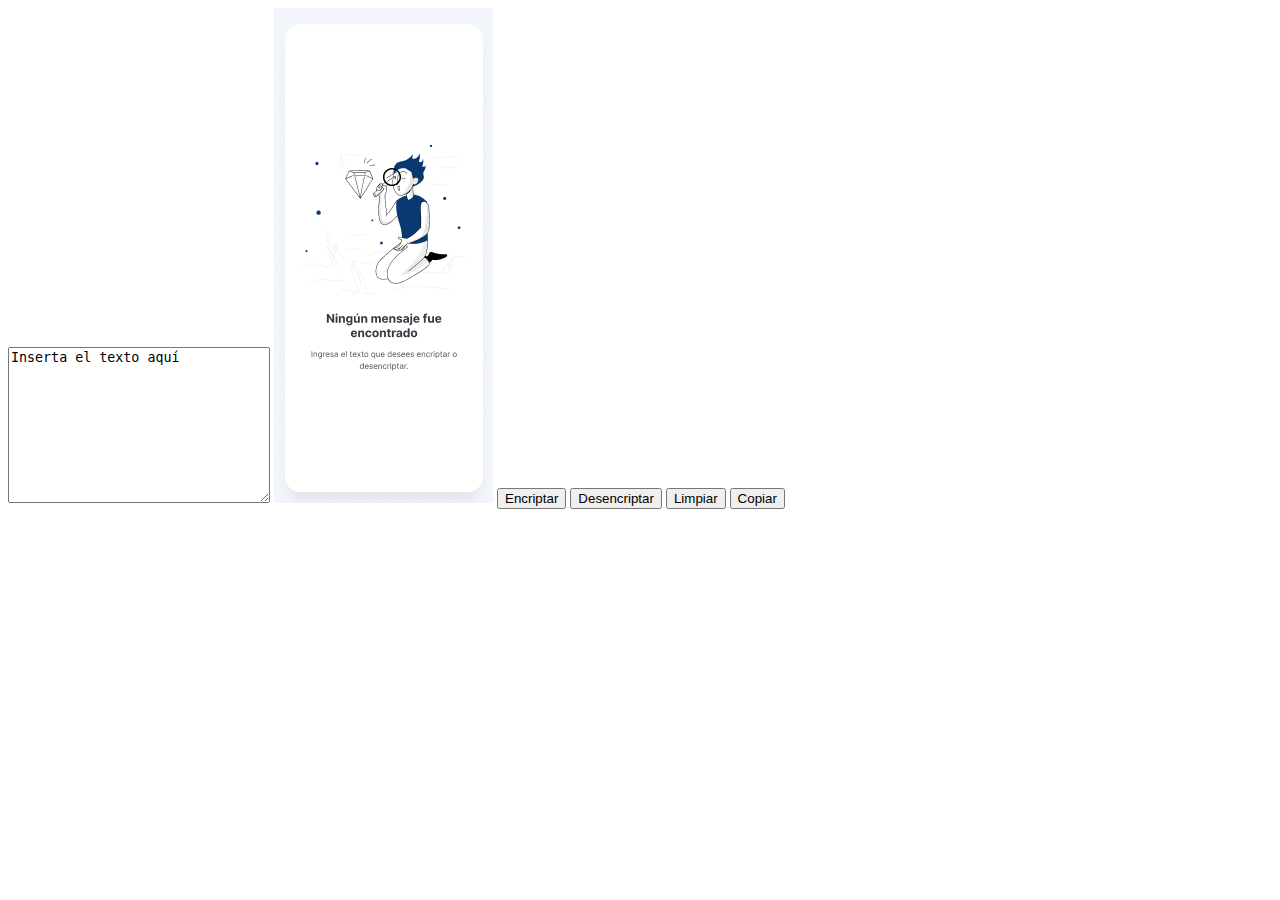
==== pagina.html @ 22591d4b "Inicio proyecto, faltan estilos" ====
<!DOCTYPE html>
<html lang="en">
<head>
    <meta charset="UTF-8">
    <meta name="viewport" content="width=device-width, initial-scale=1.0">
    <title>Encriptador de texto</title>
</head>
<body>
    <textarea name="text" cols="30" rows="10" id="text">Inserta el texto aquí</textarea>

    <textarea name="enc" cols="30" rows="10" id="enc" hidden></textarea>
    <img src="imagenes/1.png" alt="Sin Mensaje" id="imagen">

    <button onclick="encriptar()">Encriptar</button>
    <button onclick="desencriptar()">Desencriptar</button>
    <button onclick="limpiar()">Limpiar</button>
    <button onclick="copiar()">Copiar</button>
    <script src="app.js"></script>
</body>
</html>
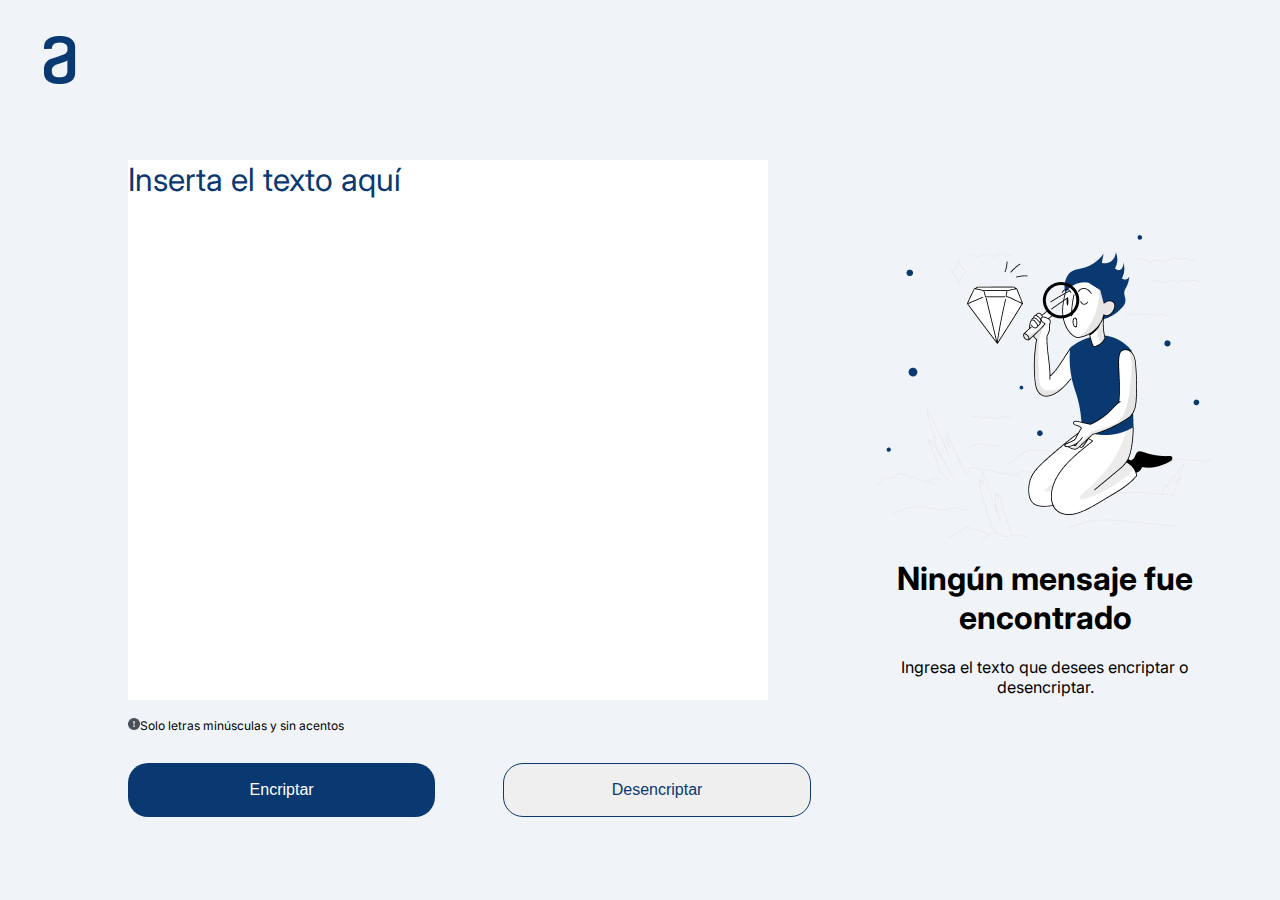
==== commit dd0a7134: "Estilos agregados" ====
--- a/pagina.html
+++ b/pagina.html
@@ -3,18 +3,47 @@
 <head>
     <meta charset="UTF-8">
     <meta name="viewport" content="width=device-width, initial-scale=1.0">
+    <link rel="stylesheet" href="estilo.css">
     <title>Encriptador de texto</title>
 </head>
 <body>
-    <textarea name="text" cols="30" rows="10" id="text">Inserta el texto aquí</textarea>
+    <header class="encabezado">
+        <div class="logo">
+            <img src="imagenes/logo-alura.png" alt="logo de alura">
+        </div>
+    </header>
+    <main class="cuerpo">
+        <div class="panel_izquierdo">
+            <div class="contenedor">
+                <textarea name="text" id="text" class="textoUsuario">Inserta el texto aquí</textarea>
+                <div class="info">
+                    <img src="imagenes/exclamacion.png" alt="simbolo" height="12px" width="12px">
+                    <p id="alerta">Solo letras minúsculas y sin acentos</p>
+                </div>
+            </div>
+            <div class="botones">
+                <button onclick="encriptar()" class="boton encriptar">Encriptar</button>
+                <button onclick="desencriptar()" class="boton desencriptar">Desencriptar</button>
+            </div>
+        </div>
+        <div class="panel_derecho">
+            <div id="elementos">
+                <img src="imagenes/imagen.png" alt="imagen-muneco" id="imagen">
+                <br>
+                <h1>Ningún mensaje fue<br>encontrado</h1>
+                <br>
+                <p>Ingresa el texto que desees encriptar o<br>desencriptar.</p>
+            </div>
+            <textarea name="text" id="enc" class="resultado" hidden>Inserta el texto aquí</textarea>
+            <div class="botones" id="mostrar" hidden>
+                <button onclick="copiar()" class="boton copiar" id="copia" hidden>Copiar</button>
+                <button onclick="limpiar()" class="boton limpiar" id="limpia" hidden>Limpiar</button>
+            </div>
+        </div>   
+    </main>
 
-    <textarea name="enc" cols="30" rows="10" id="enc" hidden></textarea>
-    <img src="imagenes/1.png" alt="Sin Mensaje" id="imagen">
-
-    <button onclick="encriptar()">Encriptar</button>
-    <button onclick="desencriptar()">Desencriptar</button>
-    <button onclick="limpiar()">Limpiar</button>
-    <button onclick="copiar()">Copiar</button>
+    <footer></footer>
+    
     <script src="app.js"></script>
 </body>
 </html>--- a/estilo.css
+++ b/estilo.css
@@ -0,0 +1,134 @@
+@import url('https://fonts.googleapis.com/css2?family=Inter:ital,opsz,wght@0,14..32,100..900;1,14..32,100..900&display=swap');
+
+* {
+    margin: 0;
+    padding: 0;
+}
+
+body {
+    background-color: #f0f4f8;
+    height: 100vh;
+    width: 100vw;
+    box-sizing: border-box;
+}
+
+.encabezado{
+    display: flex;
+    justify-content: flex-start;
+    padding-top: 4vh;
+    padding-bottom: 8vh;
+}
+
+.cuerpo{
+    display: flex;
+    margin-left: 10vw;
+    font-family: "Inter", sans-serif;
+    font-optical-sizing: auto;
+    font-weight: 400;
+    font-style: normal;
+}
+
+.panel_izquierdo{
+    height: 70vh;
+    width: 60vw;
+}
+.panel_derecho{
+    margin-right: 5vw;
+    margin-left: 5vw;
+    height: 70vh;
+    width: 30vw;
+}
+
+.contenedor{
+    display: flex;
+    flex-direction: column;
+}
+
+.info{
+    display: flex;
+    justify-content: flex-start;
+    height: 3vh;
+    padding-top: 2vh;
+    padding-bottom: 2vh;
+}
+
+.textoUsuario{
+    border: 0;
+    background-color: white;
+    resize: none;
+    font-family: "Inter", sans-serif;
+    font-weight: 400;
+    font-style: normal;
+    font-size: 32px;
+    color: #0A3871;
+    height: 60vh;
+    width: 50vw;
+}
+
+.resultado{
+    border: 0;
+    background-color: white;
+    resize: none;
+    font-family: "Inter", sans-serif;
+    font-weight: 400;
+    font-style: normal;
+    font-size: 24px;
+    color: #495057;
+    height: 60vh;
+    width: 30vw;
+    padding-bottom: 7vh;
+}
+
+#elementos{
+    display: flex;
+    flex-direction: column;
+    justify-content: center;
+    align-items: center;
+    text-align: center;
+    height: 68vh;
+}
+
+#alerta{
+    font-size: 12px;
+}
+
+.botones{
+    display: flex;
+    justify-content: space-between;
+}
+
+.boton{
+    width: 45%;
+    height: 6vh;
+    border-radius: 20px;
+}
+
+.encriptar{
+    background-color: #0A3871;
+    color: white;
+    font-size: 16px;
+    border:0;
+}
+
+.desencriptar{
+    color: #0A3871;
+    font-size: 16px;
+    border-style: groove;
+    border-color: #0A3871;
+    border-width: 1px;
+}
+
+.copiar {
+    background-color: #0A3871;
+    color: white;
+    font-size: 16px;
+    border:0;
+}
+
+.limpiar {
+    color: #0A3871;
+    font-size: 16px;
+    border-style: groove;
+    border-color: #0A3871;
+    border-width: 1px;
+}
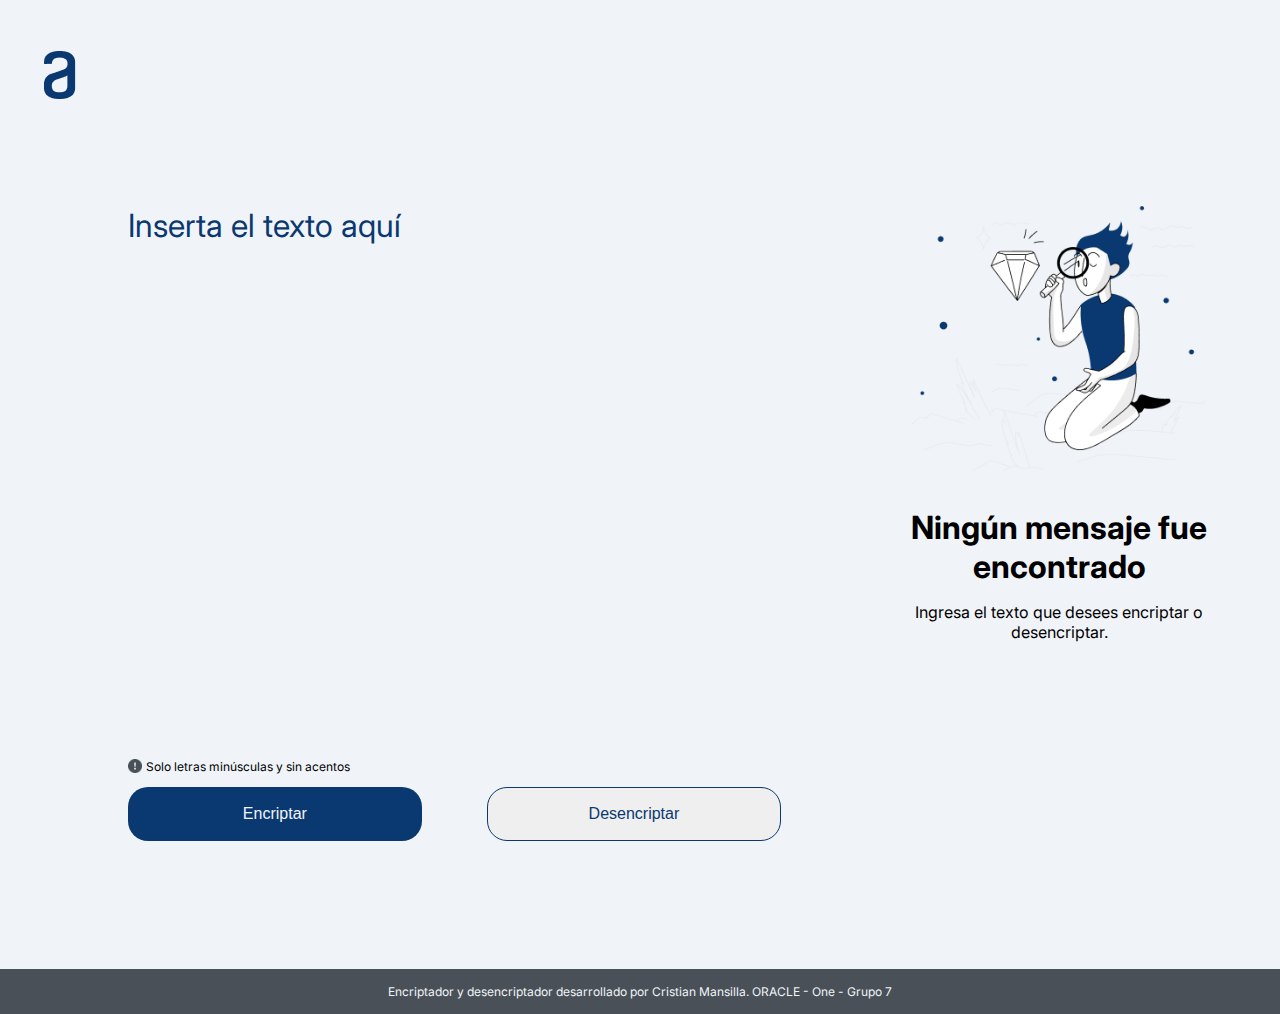
==== commit 5fb10f31: "Proyecto finalizado" ====
--- a/pagina.html
+++ b/pagina.html
@@ -17,7 +17,7 @@
             <div class="contenedor">
                 <textarea name="text" id="text" class="textoUsuario">Inserta el texto aquí</textarea>
                 <div class="info">
-                    <img src="imagenes/exclamacion.png" alt="simbolo" height="12px" width="12px">
+                    <img src="imagenes/exclamacion.png" alt="simbolo" class="icono">
                     <p id="alerta">Solo letras minúsculas y sin acentos</p>
                 </div>
             </div>
@@ -28,11 +28,13 @@
         </div>
         <div class="panel_derecho">
             <div id="elementos">
-                <img src="imagenes/imagen.png" alt="imagen-muneco" id="imagen">
-                <br>
-                <h1>Ningún mensaje fue<br>encontrado</h1>
-                <br>
-                <p>Ingresa el texto que desees encriptar o<br>desencriptar.</p>
+                <div class="muneco">
+                    <img src="imagenes/imagen.png" alt="imagen-muneco" id="imagen">
+                </div>
+                <div class="textos">
+                    <h1>Ningún mensaje fue encontrado</h1>
+                    <p>Ingresa el texto que desees encriptar o desencriptar.</p>
+                </div>
             </div>
             <textarea name="text" id="enc" class="resultado" hidden>Inserta el texto aquí</textarea>
             <div class="botones" id="mostrar" hidden>
@@ -40,10 +42,10 @@
                 <button onclick="limpiar()" class="boton limpiar" id="limpia" hidden>Limpiar</button>
             </div>
         </div>   
-    </main>
-
-    <footer></footer>
-    
+    </main>    
     <script src="app.js"></script>
 </body>
+<footer>
+    <p>Encriptador y desencriptador desarrollado por Cristian Mansilla. ORACLE - One - Grupo 7</p>
+</footer>
 </html>--- a/estilo.css
+++ b/estilo.css
@@ -1,4 +1,13 @@
 @import url('https://fonts.googleapis.com/css2?family=Inter:ital,opsz,wght@0,14..32,100..900;1,14..32,100..900&display=swap');
+
+:root{
+    --color_fondo: #f0f4f8;
+    --color_texto: #0A3871;
+    --color_resultado: #495057;
+
+    --font: "Inter", sans-serif;
+}
+
 
 * {
     margin: 0;
@@ -6,37 +15,45 @@
 }
 
 body {
-    background-color: #f0f4f8;
-    height: 100vh;
-    width: 100vw;
+    background-color: var(--color_fondo);
     box-sizing: border-box;
+    height: 100%;
+    width: 100%;
+    display: table;
+    margin: 0;
 }
 
 .encabezado{
     display: flex;
     justify-content: flex-start;
-    padding-top: 4vh;
-    padding-bottom: 8vh;
+    padding-top: 4%;
+    padding-bottom: 8%;
 }
 
 .cuerpo{
     display: flex;
-    margin-left: 10vw;
-    font-family: "Inter", sans-serif;
+    margin-left: 10%;
+    font-family: var(--font);
     font-optical-sizing: auto;
     font-weight: 400;
     font-style: normal;
+    padding-bottom: 10%;
+}
+
+h1{
+    padding-top: 10%;
+    padding-bottom: 5%;
 }
 
 .panel_izquierdo{
-    height: 70vh;
-    width: 60vw;
+    height: 70%;
+    width: 60%;
+    margin-right: 10%;
 }
 .panel_derecho{
-    margin-right: 5vw;
-    margin-left: 5vw;
-    height: 70vh;
-    width: 30vw;
+    height: 70%;
+    width: 30%;
+    margin-right: 5%;
 }
 
 .contenedor{
@@ -47,36 +64,36 @@
 .info{
     display: flex;
     justify-content: flex-start;
-    height: 3vh;
-    padding-top: 2vh;
-    padding-bottom: 2vh;
+    height: 3%;
+    padding-top: 2%;
+    padding-bottom: 2%;
 }
 
 .textoUsuario{
     border: 0;
-    background-color: white;
+    background-color: var(--color_fondo);
     resize: none;
-    font-family: "Inter", sans-serif;
-    font-weight: 400;
-    font-style: normal;
-    font-size: 32px;
-    color: #0A3871;
+    font-family: var(--font);
+    font-weight: 400;
+    font-style: normal;
+    font-size: 2rem;
+    color: var(--color_texto);
     height: 60vh;
-    width: 50vw;
+    width: 100%;
 }
 
 .resultado{
     border: 0;
-    background-color: white;
+    background-color: var(--color_fondo);
     resize: none;
-    font-family: "Inter", sans-serif;
-    font-weight: 400;
-    font-style: normal;
-    font-size: 24px;
-    color: #495057;
+    font-family: var(--font);
+    font-weight: 400;
+    font-style: normal;
+    font-size: 1.5rem;
+    color: var(--color_resultado);
     height: 60vh;
-    width: 30vw;
-    padding-bottom: 7vh;
+    width: 100%;
+    padding-bottom: 7%;
 }
 
 #elementos{
@@ -85,11 +102,11 @@
     justify-content: center;
     align-items: center;
     text-align: center;
-    height: 68vh;
+    height: 68%;
 }
 
 #alerta{
-    font-size: 12px;
+    font-size: 0.75rem;
 }
 
 .botones{
@@ -103,32 +120,108 @@
     border-radius: 20px;
 }
 
+.boton:hover{
+    background-color: var(--color_resultado);
+    color: var(--color_fondo);
+}
+
+.textoUsuario:hover, .resultado:hover{
+    border: 1px groove var(--color_texto);
+    border-radius: 6px;
+}
+
 .encriptar{
-    background-color: #0A3871;
-    color: white;
-    font-size: 16px;
+    background-color: var(--color_texto);
+    color: var(--color_fondo);
+    font-size: 1rem;
     border:0;
 }
 
 .desencriptar{
-    color: #0A3871;
-    font-size: 16px;
+    color: var(--color_texto);
+    font-size: 1rem;
     border-style: groove;
-    border-color: #0A3871;
+    border-color: var(--color_texto);
     border-width: 1px;
 }
 
 .copiar {
-    background-color: #0A3871;
-    color: white;
-    font-size: 16px;
+    background-color: var(--color_texto);
+    color: var(--color_fondo);
+    font-size: 1rem;
     border:0;
 }
 
 .limpiar {
-    color: #0A3871;
-    font-size: 16px;
+    color: var(--color_texto);
+    font-size: 1rem;
     border-style: groove;
-    border-color: #0A3871;
+    border-color: var(--color_texto);
     border-width: 1px;
 }
+
+.icono{
+    height: 1.6vh;
+    padding-right: 0.3vw;
+}
+
+#imagen{
+    width: 90%;
+}
+
+footer{
+    height: 5vh;
+    width: 100%;
+    display: flex;
+    justify-content: center;
+    align-items: center;
+    font-family: var(--font);
+    font-weight: 400;
+    font-style: normal;
+    font-size: 0.75rem;
+    background-color: var(--color_resultado);
+    color: var(--color_fondo);
+    
+}
+
+@media (max-width: 1100px) {
+    .encabezado{
+        padding-top: 4%;
+        padding-bottom: 4%;
+    }
+    .cuerpo{
+        flex-direction: column;
+    }
+    .panel_izquierdo{
+        height: 70%;
+        width: 80%;
+        padding: 10%;
+    }
+    .textoUsuario{
+        height: 24vh;
+    }
+    .panel_derecho{
+        height: 20%;
+        width: 80%;
+        padding: 10%;
+    }
+    #elementos{
+        display: flex;
+        flex-direction: row;
+    }
+    #imagen{
+        width: 80%;
+    }
+    .resultado{
+        height: 20vh;
+    }
+    footer{
+        
+    }
+}
+
+@media (max-width: 700px){
+    #imagen{
+        display: none;
+    }
+}